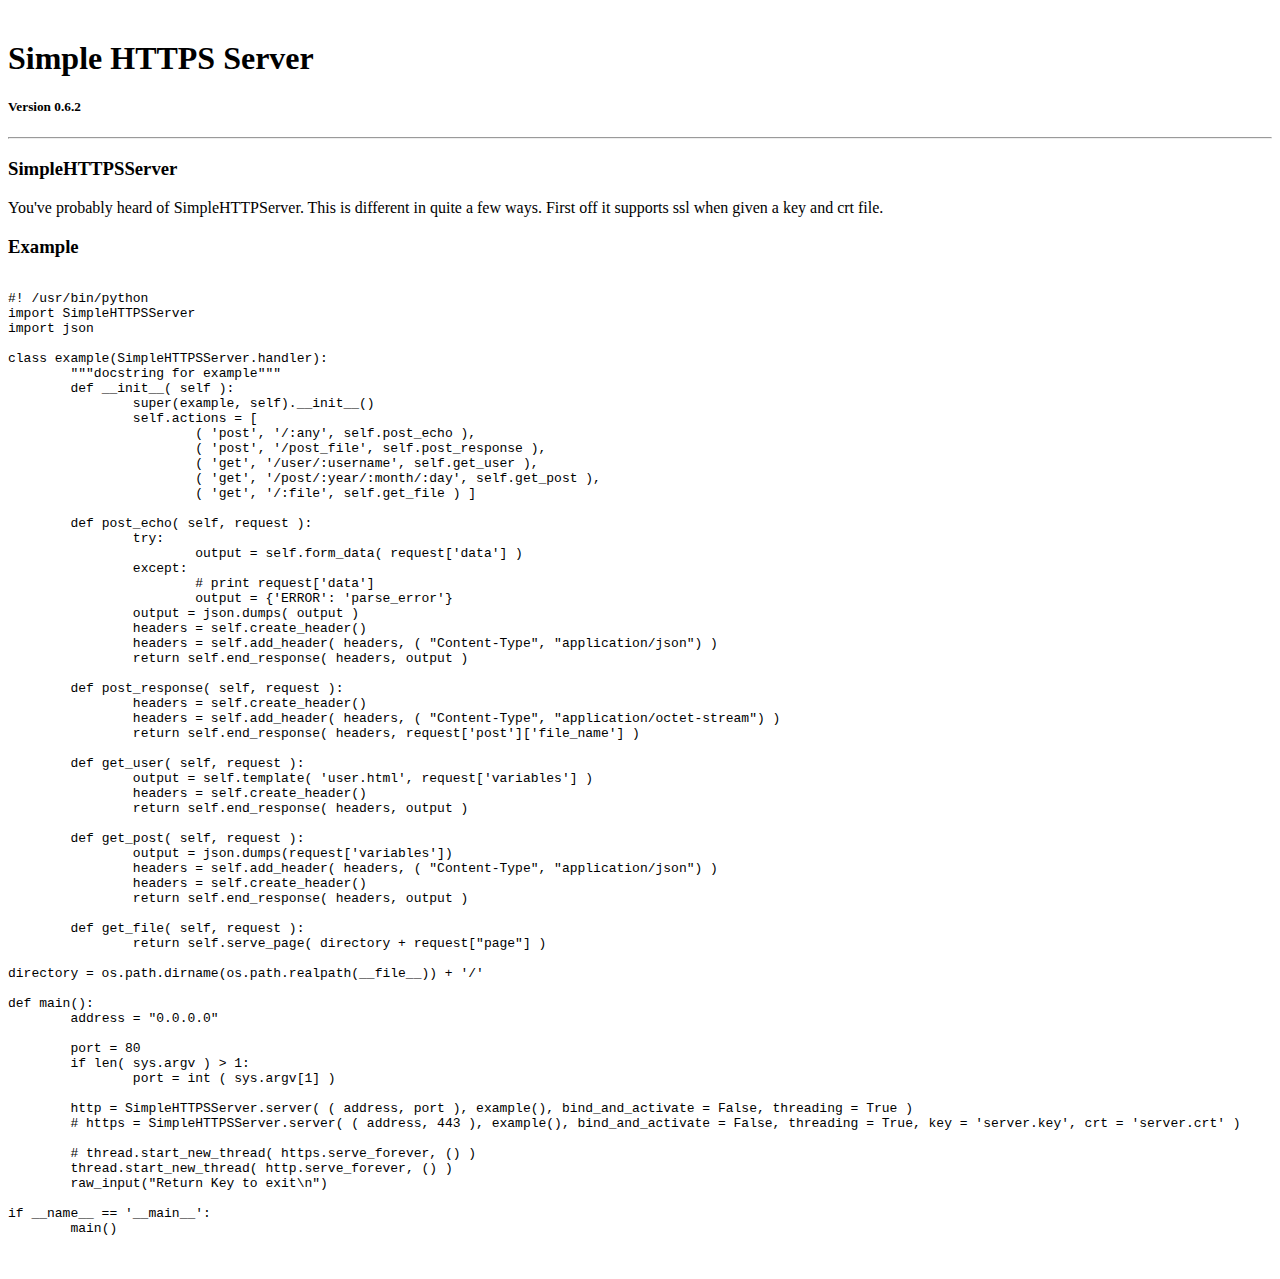
==== SimpleHTTPSServer/index.html @ 80426bcb "Fixed unescaped VERSION in core" ====
<!DOCTYPE html>
<!--[if lt IE 7 ]><html class="ie ie6" lang="en"> <![endif]-->
<!--[if IE 7 ]><html class="ie ie7" lang="en"> <![endif]-->
<!--[if IE 8 ]><html class="ie ie8" lang="en"> <![endif]-->
<!--[if (gte IE 9)|!(IE)]><!--><html lang="en"> <!--<![endif]-->
<head>

	<!-- Basic Page Needs
  ================================================== -->
	<meta charset="utf-8">
	<title>SimpleHTTPSServer</title>
	<meta name="description" content="">
	<meta name="author" content="">

	<!-- Mobile Specific Metas
  ================================================== -->
	<meta name="viewport" content="width=device-width, initial-scale=1, maximum-scale=1">

	<!-- CSS
  ================================================== -->
	<link rel="stylesheet" href="/stylesheets/base.css">
	<link rel="stylesheet" href="/stylesheets/skeleton.css">
	<link rel="stylesheet" href="/stylesheets/layout.css">
	<link rel="stylesheet" href="/stylesheets/prism.css" />

	<!-- Scripts
  ================================================== -->
	<script src="/javascript/prism.js"></script>

	<!--[if lt IE 9]>
		<script src="http://html5shim.googlecode.com/svn/trunk/html5.js"></script>
	<![endif]-->

	<!-- Favicons
	================================================== -->
	<link rel="shortcut icon" href="images/favicon.ico">
	<link rel="apple-touch-icon" href="images/apple-touch-icon.png">
	<link rel="apple-touch-icon" sizes="72x72" href="images/apple-touch-icon-72x72.png">
	<link rel="apple-touch-icon" sizes="114x114" href="images/apple-touch-icon-114x114.png">

</head>
<body>



	<!-- Primary Page Layout
	================================================== -->

	<!-- Delete everything in this .container and get started on your own site! -->

	<div class="container">
		<div class="sixteen columns">
			<h1 class="remove-bottom" style="margin-top: 40px">Simple HTTPS Server</h1>
			<h5>Version 0.6.2</h5>
			<hr />
		</div>
		<div class="sixteen columns">
			<h3>SimpleHTTPSServer</h3>
			<p>You've probably heard of SimpleHTTPServer. This is different in quite a few ways. First off it supports ssl when given a key and crt file.</p>
		</div>
		<div class="sixteen columns">
			<h3>Example</h3>
			<pre><code class="language-python">
#! /usr/bin/python
import SimpleHTTPSServer
import json

class example(SimpleHTTPSServer.handler):
	"""docstring for example"""
	def __init__( self ):
		super(example, self).__init__()
		self.actions = [
			( 'post', '/:any', self.post_echo ),
			( 'post', '/post_file', self.post_response ),
			( 'get', '/user/:username', self.get_user ),
			( 'get', '/post/:year/:month/:day', self.get_post ),
			( 'get', '/:file', self.get_file ) ]
		
	def post_echo( self, request ):
		try:
			output = self.form_data( request['data'] )
		except:
			# print request['data']
			output = {'ERROR': 'parse_error'}
		output = json.dumps( output )
		headers = self.create_header()
		headers = self.add_header( headers, ( "Content-Type", "application/json") )
		return self.end_response( headers, output )
		
	def post_response( self, request ):
		headers = self.create_header()
		headers = self.add_header( headers, ( "Content-Type", "application/octet-stream") )
		return self.end_response( headers, request['post']['file_name'] )
		
	def get_user( self, request ):
		output = self.template( 'user.html', request['variables'] )
		headers = self.create_header()
		return self.end_response( headers, output )
		
	def get_post( self, request ):
		output = json.dumps(request['variables'])
		headers = self.add_header( headers, ( "Content-Type", "application/json") )
		headers = self.create_header()
		return self.end_response( headers, output )

	def get_file( self, request ):
		return self.serve_page( directory + request["page"] )

directory = os.path.dirname(os.path.realpath(__file__)) + '/'

def main():
	address = "0.0.0.0"

	port = 80
	if len( sys.argv ) > 1:
		port = int ( sys.argv[1] )

	http = SimpleHTTPSServer.server( ( address, port ), example(), bind_and_activate = False, threading = True )
	# https = SimpleHTTPSServer.server( ( address, 443 ), example(), bind_and_activate = False, threading = True, key = 'server.key', crt = 'server.crt' )

	# thread.start_new_thread( https.serve_forever, () )
	thread.start_new_thread( http.serve_forever, () )
	raw_input("Return Key to exit\n")

if __name__ == '__main__':
	main()

			</code></pre>
		</div>

	</div><!-- container -->


<!-- End Document
================================================== -->
</body>
</html>
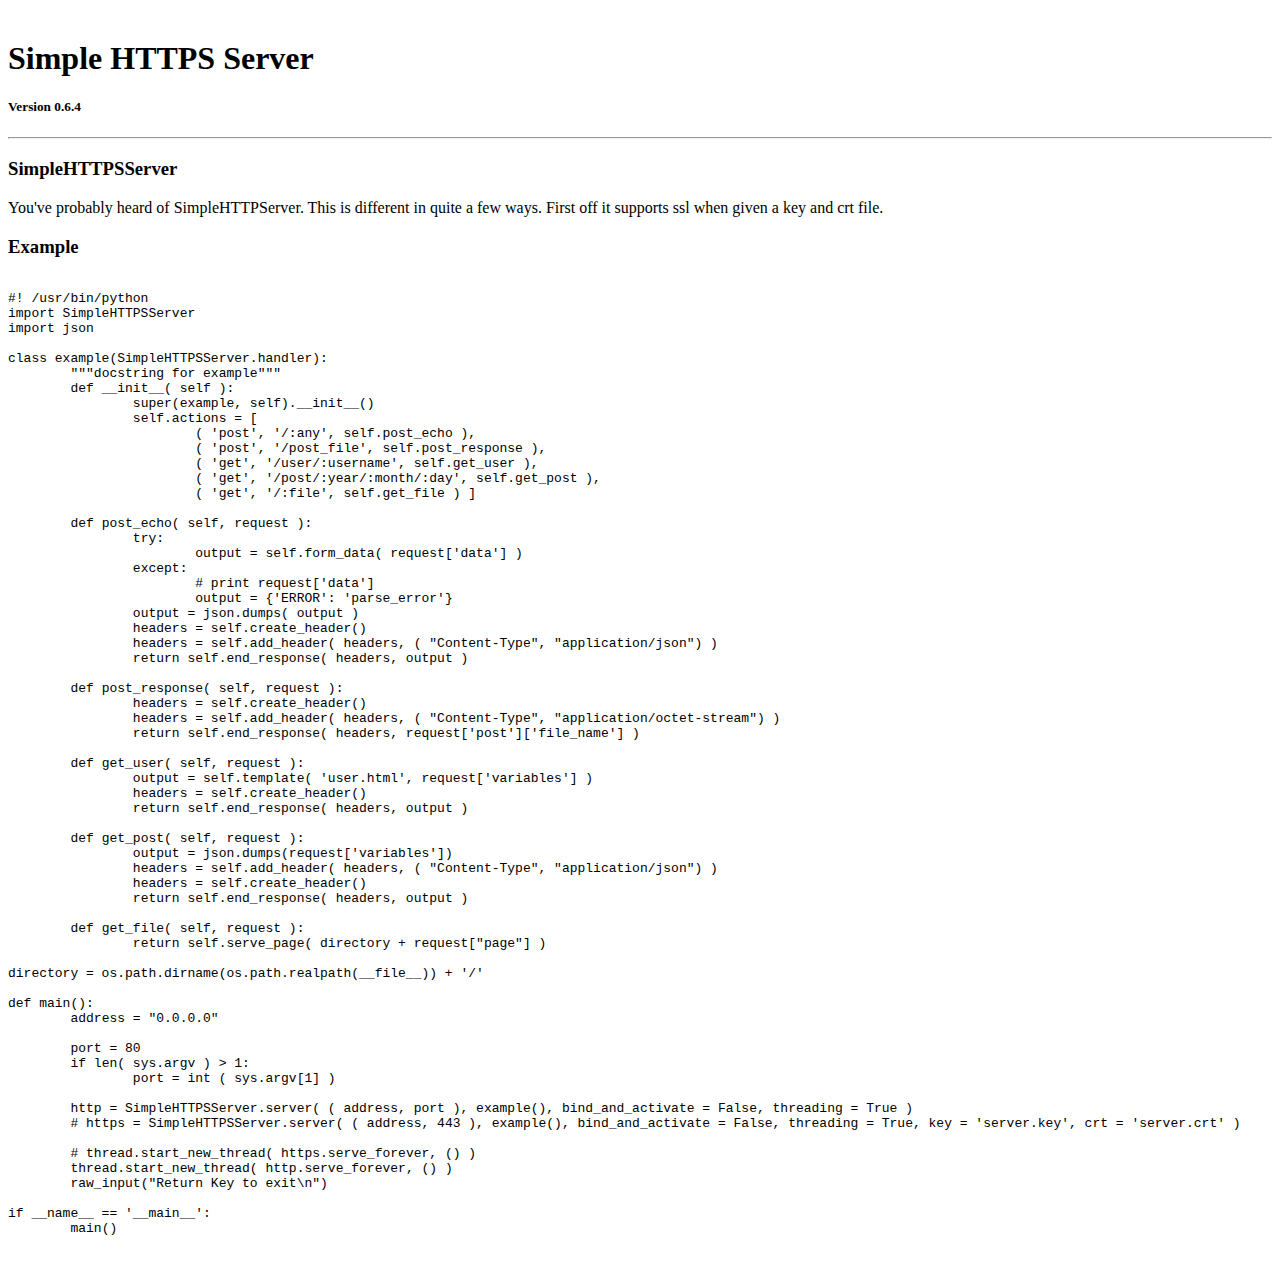
==== commit 6c6f6488: "Fixed x-www-form-urlencoded bug" ====
--- a/SimpleHTTPSServer/index.html
+++ b/SimpleHTTPSServer/index.html
@@ -51,7 +51,7 @@
 	<div class="container">
 		<div class="sixteen columns">
 			<h1 class="remove-bottom" style="margin-top: 40px">Simple HTTPS Server</h1>
-			<h5>Version 0.6.2</h5>
+			<h5>Version 0.6.4</h5>
 			<hr />
 		</div>
 		<div class="sixteen columns">
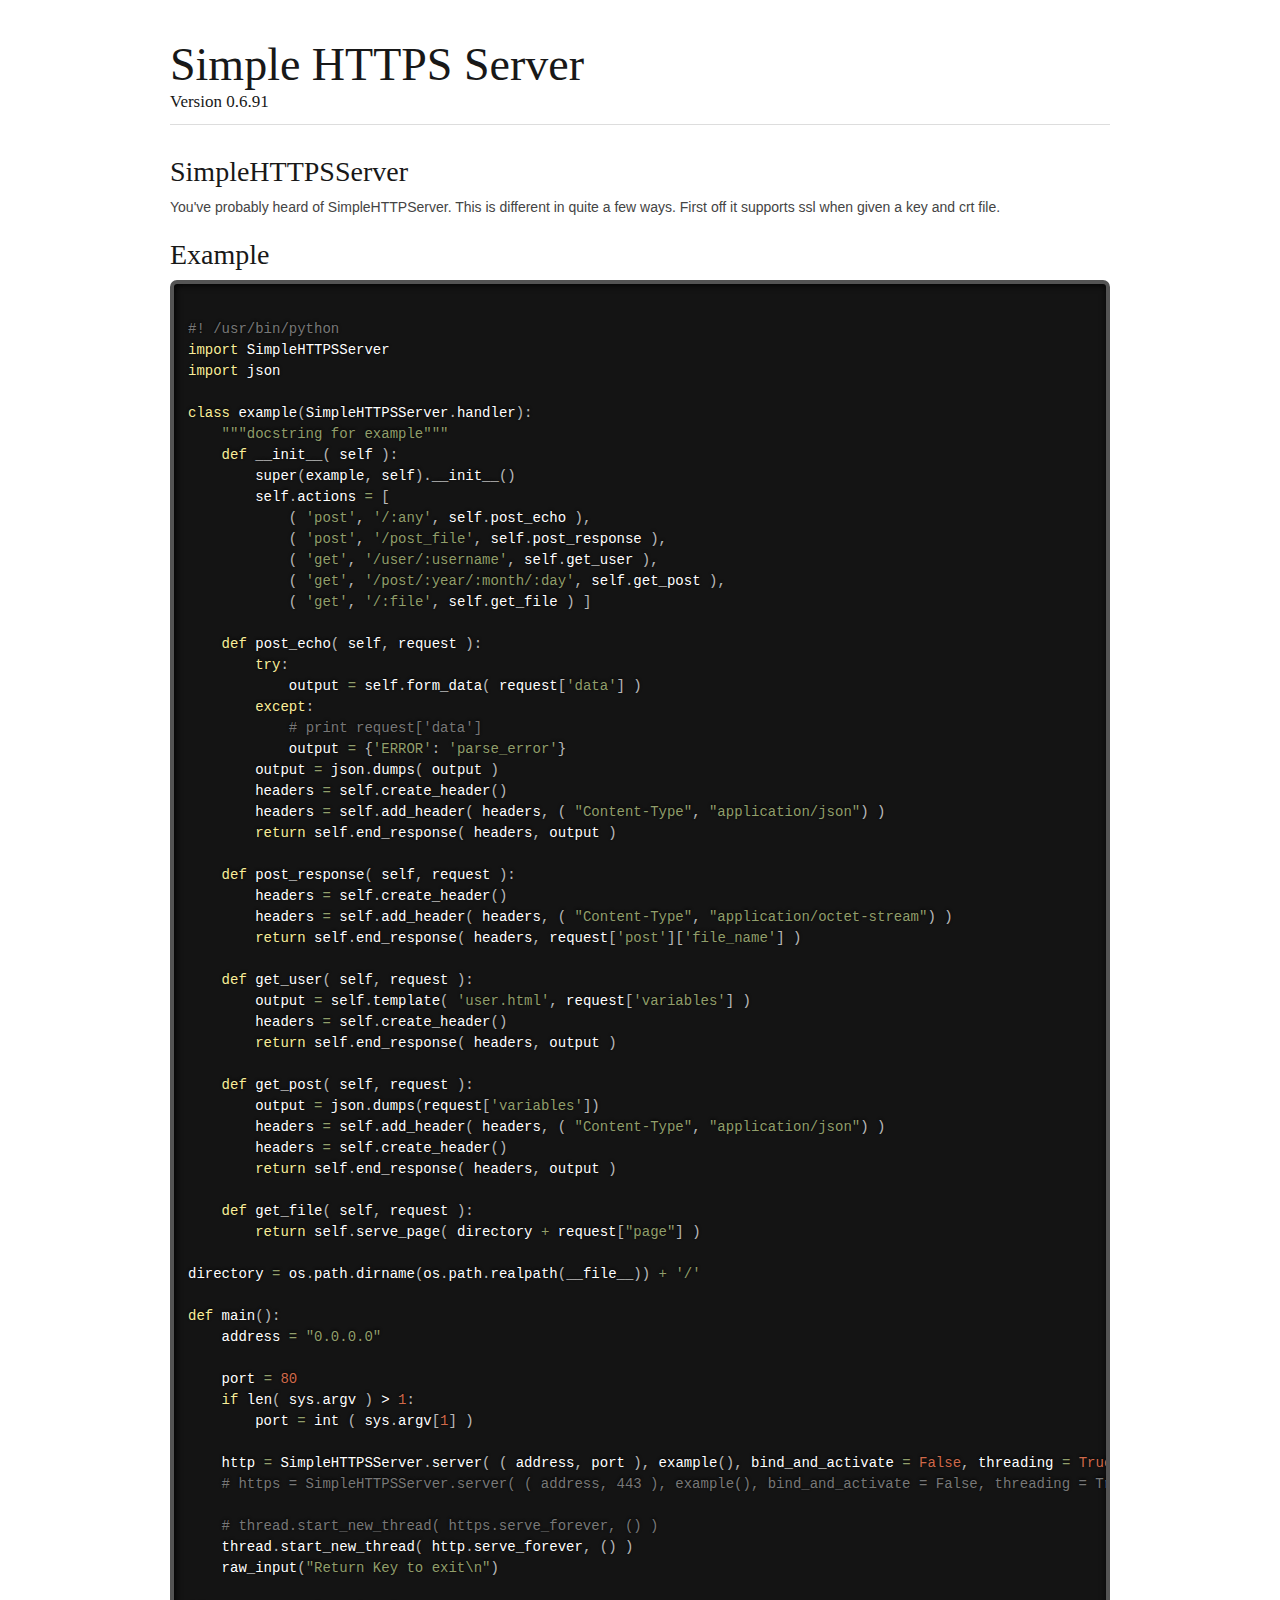
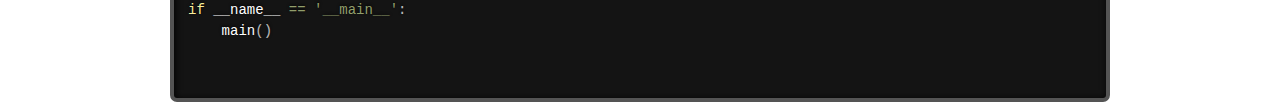
==== commit f0dd05de: "Added start to handler for easy server starting" ====
--- a/SimpleHTTPSServer/index.html
+++ b/SimpleHTTPSServer/index.html
@@ -18,14 +18,14 @@
 
 	<!-- CSS
   ================================================== -->
-	<link rel="stylesheet" href="/stylesheets/base.css">
-	<link rel="stylesheet" href="/stylesheets/skeleton.css">
-	<link rel="stylesheet" href="/stylesheets/layout.css">
-	<link rel="stylesheet" href="/stylesheets/prism.css" />
+	<link rel="stylesheet" href="stylesheets/base.css">
+	<link rel="stylesheet" href="stylesheets/skeleton.css">
+	<link rel="stylesheet" href="stylesheets/layout.css">
+	<link rel="stylesheet" href="stylesheets/prism.css" />
 
 	<!-- Scripts
   ================================================== -->
-	<script src="/javascript/prism.js"></script>
+	<script src="javascript/prism.js"></script>
 
 	<!--[if lt IE 9]>
 		<script src="http://html5shim.googlecode.com/svn/trunk/html5.js"></script>
@@ -51,7 +51,7 @@
 	<div class="container">
 		<div class="sixteen columns">
 			<h1 class="remove-bottom" style="margin-top: 40px">Simple HTTPS Server</h1>
-			<h5>Version 0.6.4</h5>
+			<h5>Version 0.6.91</h5>
 			<hr />
 		</div>
 		<div class="sixteen columns">
--- a/SimpleHTTPSServer/stylesheets/base.css
+++ b/SimpleHTTPSServer/stylesheets/base.css
@@ -0,0 +1,269 @@
+/*
+* Skeleton V1.2
+* Copyright 2011, Dave Gamache
+* www.getskeleton.com
+* Free to use under the MIT license.
+* http://www.opensource.org/licenses/mit-license.php
+* 6/20/2012
+*/
+
+
+/* Table of Content
+==================================================
+	#Reset & Basics
+	#Basic Styles
+	#Site Styles
+	#Typography
+	#Links
+	#Lists
+	#Images
+	#Buttons
+	#Forms
+	#Misc */
+
+
+/* #Reset & Basics (Inspired by E. Meyers)
+================================================== */
+	html, body, div, span, applet, object, iframe, h1, h2, h3, h4, h5, h6, p, blockquote, a, abbr, acronym, address, big, cite, del, dfn, em, img, ins, kbd, q, s, samp, small, strike, strong, sub, sup, tt, var, b, u, i, center, dl, dt, dd, ol, ul, li, fieldset, form, label, legend, table, caption, tbody, tfoot, thead, tr, th, td, article, aside, canvas, details, embed, figure, figcaption, footer, header, hgroup, menu, nav, output, ruby, section, summary, time, mark, audio, video {
+		margin: 0;
+		padding: 0;
+		border: 0;
+		font-size: 100%;
+		font: inherit;
+		vertical-align: baseline; }
+	article, aside, details, figcaption, figure, footer, header, hgroup, menu, nav, section {
+		display: block; }
+	body {
+		line-height: 1; }
+	ol, ul {
+		list-style: none; }
+	blockquote, q {
+		quotes: none; }
+	blockquote:before, blockquote:after,
+	q:before, q:after {
+		content: '';
+		content: none; }
+	table {
+		border-collapse: collapse;
+		border-spacing: 0; }
+
+
+/* #Basic Styles
+================================================== */
+	body {
+		background: #fff;
+		font: 14px/21px "HelveticaNeue", "Helvetica Neue", Helvetica, Arial, sans-serif;
+		color: #444;
+		-webkit-font-smoothing: antialiased; /* Fix for webkit rendering */
+		-webkit-text-size-adjust: 100%;
+ }
+
+
+/* #Typography
+================================================== */
+	h1, h2, h3, h4, h5, h6 {
+		color: #181818;
+		font-family: "Georgia", "Times New Roman", serif;
+		font-weight: normal; }
+	h1 a, h2 a, h3 a, h4 a, h5 a, h6 a { font-weight: inherit; }
+	h1 { font-size: 46px; line-height: 50px; margin-bottom: 14px;}
+	h2 { font-size: 35px; line-height: 40px; margin-bottom: 10px; }
+	h3 { font-size: 28px; line-height: 34px; margin-bottom: 8px; }
+	h4 { font-size: 21px; line-height: 30px; margin-bottom: 4px; }
+	h5 { font-size: 17px; line-height: 24px; }
+	h6 { font-size: 14px; line-height: 21px; }
+	.subheader { color: #777; }
+
+	p { margin: 0 0 20px 0; }
+	p img { margin: 0; }
+	p.lead { font-size: 21px; line-height: 27px; color: #777;  }
+
+	em { font-style: italic; }
+	strong { font-weight: bold; color: #333; }
+	small { font-size: 80%; }
+
+/*	Blockquotes  */
+	blockquote, blockquote p { font-size: 17px; line-height: 24px; color: #777; font-style: italic; }
+	blockquote { margin: 0 0 20px; padding: 9px 20px 0 19px; border-left: 1px solid #ddd; }
+	blockquote cite { display: block; font-size: 12px; color: #555; }
+	blockquote cite:before { content: "\2014 \0020"; }
+	blockquote cite a, blockquote cite a:visited, blockquote cite a:visited { color: #555; }
+
+	hr { border: solid #ddd; border-width: 1px 0 0; clear: both; margin: 10px 0 30px; height: 0; }
+
+
+/* #Links
+================================================== */
+	a, a:visited { color: #333; text-decoration: underline; outline: 0; }
+	a:hover, a:focus { color: #000; }
+	p a, p a:visited { line-height: inherit; }
+
+
+/* #Lists
+================================================== */
+	ul, ol { margin-bottom: 20px; }
+	ul { list-style: none outside; }
+	ol { list-style: decimal; }
+	ol, ul.square, ul.circle, ul.disc { margin-left: 30px; }
+	ul.square { list-style: square outside; }
+	ul.circle { list-style: circle outside; }
+	ul.disc { list-style: disc outside; }
+	ul ul, ul ol,
+	ol ol, ol ul { margin: 4px 0 5px 30px; font-size: 90%;  }
+	ul ul li, ul ol li,
+	ol ol li, ol ul li { margin-bottom: 6px; }
+	li { line-height: 18px; margin-bottom: 12px; }
+	ul.large li { line-height: 21px; }
+	li p { line-height: 21px; }
+
+/* #Images
+================================================== */
+
+	img.scale-with-grid {
+		max-width: 100%;
+		height: auto; }
+
+
+/* #Buttons
+================================================== */
+
+	.button,
+	button,
+	input[type="submit"],
+	input[type="reset"],
+	input[type="button"] {
+		background: #eee; /* Old browsers */
+		background: #eee -moz-linear-gradient(top, rgba(255,255,255,.2) 0%, rgba(0,0,0,.2) 100%); /* FF3.6+ */
+		background: #eee -webkit-gradient(linear, left top, left bottom, color-stop(0%,rgba(255,255,255,.2)), color-stop(100%,rgba(0,0,0,.2))); /* Chrome,Safari4+ */
+		background: #eee -webkit-linear-gradient(top, rgba(255,255,255,.2) 0%,rgba(0,0,0,.2) 100%); /* Chrome10+,Safari5.1+ */
+		background: #eee -o-linear-gradient(top, rgba(255,255,255,.2) 0%,rgba(0,0,0,.2) 100%); /* Opera11.10+ */
+		background: #eee -ms-linear-gradient(top, rgba(255,255,255,.2) 0%,rgba(0,0,0,.2) 100%); /* IE10+ */
+		background: #eee linear-gradient(top, rgba(255,255,255,.2) 0%,rgba(0,0,0,.2) 100%); /* W3C */
+	  border: 1px solid #aaa;
+	  border-top: 1px solid #ccc;
+	  border-left: 1px solid #ccc;
+	  -moz-border-radius: 3px;
+	  -webkit-border-radius: 3px;
+	  border-radius: 3px;
+	  color: #444;
+	  display: inline-block;
+	  font-size: 11px;
+	  font-weight: bold;
+	  text-decoration: none;
+	  text-shadow: 0 1px rgba(255, 255, 255, .75);
+	  cursor: pointer;
+	  margin-bottom: 20px;
+	  line-height: normal;
+	  padding: 8px 10px;
+	  font-family: "HelveticaNeue", "Helvetica Neue", Helvetica, Arial, sans-serif; }
+
+	.button:hover,
+	button:hover,
+	input[type="submit"]:hover,
+	input[type="reset"]:hover,
+	input[type="button"]:hover {
+		color: #222;
+		background: #ddd; /* Old browsers */
+		background: #ddd -moz-linear-gradient(top, rgba(255,255,255,.3) 0%, rgba(0,0,0,.3) 100%); /* FF3.6+ */
+		background: #ddd -webkit-gradient(linear, left top, left bottom, color-stop(0%,rgba(255,255,255,.3)), color-stop(100%,rgba(0,0,0,.3))); /* Chrome,Safari4+ */
+		background: #ddd -webkit-linear-gradient(top, rgba(255,255,255,.3) 0%,rgba(0,0,0,.3) 100%); /* Chrome10+,Safari5.1+ */
+		background: #ddd -o-linear-gradient(top, rgba(255,255,255,.3) 0%,rgba(0,0,0,.3) 100%); /* Opera11.10+ */
+		background: #ddd -ms-linear-gradient(top, rgba(255,255,255,.3) 0%,rgba(0,0,0,.3) 100%); /* IE10+ */
+		background: #ddd linear-gradient(top, rgba(255,255,255,.3) 0%,rgba(0,0,0,.3) 100%); /* W3C */
+	  border: 1px solid #888;
+	  border-top: 1px solid #aaa;
+	  border-left: 1px solid #aaa; }
+
+	.button:active,
+	button:active,
+	input[type="submit"]:active,
+	input[type="reset"]:active,
+	input[type="button"]:active {
+		border: 1px solid #666;
+		background: #ccc; /* Old browsers */
+		background: #ccc -moz-linear-gradient(top, rgba(255,255,255,.35) 0%, rgba(10,10,10,.4) 100%); /* FF3.6+ */
+		background: #ccc -webkit-gradient(linear, left top, left bottom, color-stop(0%,rgba(255,255,255,.35)), color-stop(100%,rgba(10,10,10,.4))); /* Chrome,Safari4+ */
+		background: #ccc -webkit-linear-gradient(top, rgba(255,255,255,.35) 0%,rgba(10,10,10,.4) 100%); /* Chrome10+,Safari5.1+ */
+		background: #ccc -o-linear-gradient(top, rgba(255,255,255,.35) 0%,rgba(10,10,10,.4) 100%); /* Opera11.10+ */
+		background: #ccc -ms-linear-gradient(top, rgba(255,255,255,.35) 0%,rgba(10,10,10,.4) 100%); /* IE10+ */
+		background: #ccc linear-gradient(top, rgba(255,255,255,.35) 0%,rgba(10,10,10,.4) 100%); /* W3C */ }
+
+	.button.full-width,
+	button.full-width,
+	input[type="submit"].full-width,
+	input[type="reset"].full-width,
+	input[type="button"].full-width {
+		width: 100%;
+		padding-left: 0 !important;
+		padding-right: 0 !important;
+		text-align: center; }
+
+	/* Fix for odd Mozilla border & padding issues */
+	button::-moz-focus-inner,
+	input::-moz-focus-inner {
+    border: 0;
+    padding: 0;
+	}
+
+
+/* #Forms
+================================================== */
+
+	form {
+		margin-bottom: 20px; }
+	fieldset {
+		margin-bottom: 20px; }
+	input[type="text"],
+	input[type="password"],
+	input[type="email"],
+	textarea,
+	select {
+		border: 1px solid #ccc;
+		padding: 6px 4px;
+		outline: none;
+		-moz-border-radius: 2px;
+		-webkit-border-radius: 2px;
+		border-radius: 2px;
+		font: 13px "HelveticaNeue", "Helvetica Neue", Helvetica, Arial, sans-serif;
+		color: #777;
+		margin: 0;
+		width: 210px;
+		max-width: 100%;
+		display: block;
+		margin-bottom: 20px;
+		background: #fff; }
+	select {
+		padding: 0; }
+	input[type="text"]:focus,
+	input[type="password"]:focus,
+	input[type="email"]:focus,
+	textarea:focus {
+		border: 1px solid #aaa;
+ 		color: #444;
+ 		-moz-box-shadow: 0 0 3px rgba(0,0,0,.2);
+		-webkit-box-shadow: 0 0 3px rgba(0,0,0,.2);
+		box-shadow:  0 0 3px rgba(0,0,0,.2); }
+	textarea {
+		min-height: 60px; }
+	label,
+	legend {
+		display: block;
+		font-weight: bold;
+		font-size: 13px;  }
+	select {
+		width: 220px; }
+	input[type="checkbox"] {
+		display: inline; }
+	label span,
+	legend span {
+		font-weight: normal;
+		font-size: 13px;
+		color: #444; }
+
+/* #Misc
+================================================== */
+	.remove-bottom { margin-bottom: 0 !important; }
+	.half-bottom { margin-bottom: 10px !important; }
+	.add-bottom { margin-bottom: 20px !important; }
+
+
--- a/SimpleHTTPSServer/stylesheets/skeleton.css
+++ b/SimpleHTTPSServer/stylesheets/skeleton.css
@@ -0,0 +1,242 @@
+/*
+* Skeleton V1.2
+* Copyright 2011, Dave Gamache
+* www.getskeleton.com
+* Free to use under the MIT license.
+* http://www.opensource.org/licenses/mit-license.php
+* 6/20/2012
+*/
+
+
+/* Table of Contents
+==================================================
+    #Base 960 Grid
+    #Tablet (Portrait)
+    #Mobile (Portrait)
+    #Mobile (Landscape)
+    #Clearing */
+
+
+
+/* #Base 960 Grid
+================================================== */
+
+    .container                                  { position: relative; width: 960px; margin: 0 auto; padding: 0; }
+    .container .column,
+    .container .columns                         { float: left; display: inline; margin-left: 10px; margin-right: 10px; }
+    .row                                        { margin-bottom: 20px; }
+
+    /* Nested Column Classes */
+    .column.alpha, .columns.alpha               { margin-left: 0; }
+    .column.omega, .columns.omega               { margin-right: 0; }
+
+    /* Base Grid */
+    .container .one.column,
+    .container .one.columns                     { width: 40px;  }
+    .container .two.columns                     { width: 100px; }
+    .container .three.columns                   { width: 160px; }
+    .container .four.columns                    { width: 220px; }
+    .container .five.columns                    { width: 280px; }
+    .container .six.columns                     { width: 340px; }
+    .container .seven.columns                   { width: 400px; }
+    .container .eight.columns                   { width: 460px; }
+    .container .nine.columns                    { width: 520px; }
+    .container .ten.columns                     { width: 580px; }
+    .container .eleven.columns                  { width: 640px; }
+    .container .twelve.columns                  { width: 700px; }
+    .container .thirteen.columns                { width: 760px; }
+    .container .fourteen.columns                { width: 820px; }
+    .container .fifteen.columns                 { width: 880px; }
+    .container .sixteen.columns                 { width: 940px; }
+
+    .container .one-third.column                { width: 300px; }
+    .container .two-thirds.column               { width: 620px; }
+
+    /* Offsets */
+    .container .offset-by-one                   { padding-left: 60px;  }
+    .container .offset-by-two                   { padding-left: 120px; }
+    .container .offset-by-three                 { padding-left: 180px; }
+    .container .offset-by-four                  { padding-left: 240px; }
+    .container .offset-by-five                  { padding-left: 300px; }
+    .container .offset-by-six                   { padding-left: 360px; }
+    .container .offset-by-seven                 { padding-left: 420px; }
+    .container .offset-by-eight                 { padding-left: 480px; }
+    .container .offset-by-nine                  { padding-left: 540px; }
+    .container .offset-by-ten                   { padding-left: 600px; }
+    .container .offset-by-eleven                { padding-left: 660px; }
+    .container .offset-by-twelve                { padding-left: 720px; }
+    .container .offset-by-thirteen              { padding-left: 780px; }
+    .container .offset-by-fourteen              { padding-left: 840px; }
+    .container .offset-by-fifteen               { padding-left: 900px; }
+
+
+
+/* #Tablet (Portrait)
+================================================== */
+
+    /* Note: Design for a width of 768px */
+
+    @media only screen and (min-width: 768px) and (max-width: 959px) {
+        .container                                  { width: 768px; }
+        .container .column,
+        .container .columns                         { margin-left: 10px; margin-right: 10px;  }
+        .column.alpha, .columns.alpha               { margin-left: 0; margin-right: 10px; }
+        .column.omega, .columns.omega               { margin-right: 0; margin-left: 10px; }
+        .alpha.omega                                { margin-left: 0; margin-right: 0; }
+
+        .container .one.column,
+        .container .one.columns                     { width: 28px; }
+        .container .two.columns                     { width: 76px; }
+        .container .three.columns                   { width: 124px; }
+        .container .four.columns                    { width: 172px; }
+        .container .five.columns                    { width: 220px; }
+        .container .six.columns                     { width: 268px; }
+        .container .seven.columns                   { width: 316px; }
+        .container .eight.columns                   { width: 364px; }
+        .container .nine.columns                    { width: 412px; }
+        .container .ten.columns                     { width: 460px; }
+        .container .eleven.columns                  { width: 508px; }
+        .container .twelve.columns                  { width: 556px; }
+        .container .thirteen.columns                { width: 604px; }
+        .container .fourteen.columns                { width: 652px; }
+        .container .fifteen.columns                 { width: 700px; }
+        .container .sixteen.columns                 { width: 748px; }
+
+        .container .one-third.column                { width: 236px; }
+        .container .two-thirds.column               { width: 492px; }
+
+        /* Offsets */
+        .container .offset-by-one                   { padding-left: 48px; }
+        .container .offset-by-two                   { padding-left: 96px; }
+        .container .offset-by-three                 { padding-left: 144px; }
+        .container .offset-by-four                  { padding-left: 192px; }
+        .container .offset-by-five                  { padding-left: 240px; }
+        .container .offset-by-six                   { padding-left: 288px; }
+        .container .offset-by-seven                 { padding-left: 336px; }
+        .container .offset-by-eight                 { padding-left: 384px; }
+        .container .offset-by-nine                  { padding-left: 432px; }
+        .container .offset-by-ten                   { padding-left: 480px; }
+        .container .offset-by-eleven                { padding-left: 528px; }
+        .container .offset-by-twelve                { padding-left: 576px; }
+        .container .offset-by-thirteen              { padding-left: 624px; }
+        .container .offset-by-fourteen              { padding-left: 672px; }
+        .container .offset-by-fifteen               { padding-left: 720px; }
+    }
+
+
+/*  #Mobile (Portrait)
+================================================== */
+
+    /* Note: Design for a width of 320px */
+
+    @media only screen and (max-width: 767px) {
+        .container { width: 300px; }
+        .container .columns,
+        .container .column { margin: 0; }
+
+        .container .one.column,
+        .container .one.columns,
+        .container .two.columns,
+        .container .three.columns,
+        .container .four.columns,
+        .container .five.columns,
+        .container .six.columns,
+        .container .seven.columns,
+        .container .eight.columns,
+        .container .nine.columns,
+        .container .ten.columns,
+        .container .eleven.columns,
+        .container .twelve.columns,
+        .container .thirteen.columns,
+        .container .fourteen.columns,
+        .container .fifteen.columns,
+        .container .sixteen.columns,
+        .container .one-third.column,
+        .container .two-thirds.column  { width: 300px; }
+
+        /* Offsets */
+        .container .offset-by-one,
+        .container .offset-by-two,
+        .container .offset-by-three,
+        .container .offset-by-four,
+        .container .offset-by-five,
+        .container .offset-by-six,
+        .container .offset-by-seven,
+        .container .offset-by-eight,
+        .container .offset-by-nine,
+        .container .offset-by-ten,
+        .container .offset-by-eleven,
+        .container .offset-by-twelve,
+        .container .offset-by-thirteen,
+        .container .offset-by-fourteen,
+        .container .offset-by-fifteen { padding-left: 0; }
+
+    }
+
+
+/* #Mobile (Landscape)
+================================================== */
+
+    /* Note: Design for a width of 480px */
+
+    @media only screen and (min-width: 480px) and (max-width: 767px) {
+        .container { width: 420px; }
+        .container .columns,
+        .container .column { margin: 0; }
+
+        .container .one.column,
+        .container .one.columns,
+        .container .two.columns,
+        .container .three.columns,
+        .container .four.columns,
+        .container .five.columns,
+        .container .six.columns,
+        .container .seven.columns,
+        .container .eight.columns,
+        .container .nine.columns,
+        .container .ten.columns,
+        .container .eleven.columns,
+        .container .twelve.columns,
+        .container .thirteen.columns,
+        .container .fourteen.columns,
+        .container .fifteen.columns,
+        .container .sixteen.columns,
+        .container .one-third.column,
+        .container .two-thirds.column { width: 420px; }
+    }
+
+
+/* #Clearing
+================================================== */
+
+    /* Self Clearing Goodness */
+    .container:after { content: "\0020"; display: block; height: 0; clear: both; visibility: hidden; }
+
+    /* Use clearfix class on parent to clear nested columns,
+    or wrap each row of columns in a <div class="row"> */
+    .clearfix:before,
+    .clearfix:after,
+    .row:before,
+    .row:after {
+      content: '\0020';
+      display: block;
+      overflow: hidden;
+      visibility: hidden;
+      width: 0;
+      height: 0; }
+    .row:after,
+    .clearfix:after {
+      clear: both; }
+    .row,
+    .clearfix {
+      zoom: 1; }
+
+    /* You can also use a <br class="clear" /> to clear columns */
+    .clear {
+      clear: both;
+      display: block;
+      overflow: hidden;
+      visibility: hidden;
+      width: 0;
+      height: 0;
+    }
--- a/SimpleHTTPSServer/stylesheets/layout.css
+++ b/SimpleHTTPSServer/stylesheets/layout.css
@@ -0,0 +1,58 @@
+/*
+* Skeleton V1.2
+* Copyright 2011, Dave Gamache
+* www.getskeleton.com
+* Free to use under the MIT license.
+* http://www.opensource.org/licenses/mit-license.php
+* 6/20/2012
+*/
+
+/* Table of Content
+==================================================
+	#Site Styles
+	#Page Styles
+	#Media Queries
+	#Font-Face */
+
+/* #Site Styles
+================================================== */
+
+/* #Page Styles
+================================================== */
+
+/* #Media Queries
+================================================== */
+
+	/* Smaller than standard 960 (devices and browsers) */
+	@media only screen and (max-width: 959px) {}
+
+	/* Tablet Portrait size to standard 960 (devices and browsers) */
+	@media only screen and (min-width: 768px) and (max-width: 959px) {}
+
+	/* All Mobile Sizes (devices and browser) */
+	@media only screen and (max-width: 767px) {}
+
+	/* Mobile Landscape Size to Tablet Portrait (devices and browsers) */
+	@media only screen and (min-width: 480px) and (max-width: 767px) {}
+
+	/* Mobile Portrait Size to Mobile Landscape Size (devices and browsers) */
+	@media only screen and (max-width: 479px) {}
+
+
+/* #Font-Face
+================================================== */
+/* 	This is the proper syntax for an @font-face file
+		Just create a "fonts" folder at the root,
+		copy your FontName into code below and remove
+		comment brackets */
+
+/*	@font-face {
+	    font-family: 'FontName';
+	    src: url('../fonts/FontName.eot');
+	    src: url('../fonts/FontName.eot?iefix') format('eot'),
+	         url('../fonts/FontName.woff') format('woff'),
+	         url('../fonts/FontName.ttf') format('truetype'),
+	         url('../fonts/FontName.svg#webfontZam02nTh') format('svg');
+	    font-weight: normal;
+	    font-style: normal; }
+*/--- a/SimpleHTTPSServer/stylesheets/prism.css
+++ b/SimpleHTTPSServer/stylesheets/prism.css
@@ -0,0 +1,197 @@
+/* http://prismjs.com/download.html?themes=prism-twilight&languages=python */
+/**
+ * prism.js Twilight theme
+ * Based (more or less) on the Twilight theme originally of Textmate fame.
+ * @author Remy Bach
+ */
+code[class*="language-"],
+pre[class*="language-"] {
+	color: white;
+	direction: ltr;
+	font-family: Consolas, Monaco, 'Andale Mono', monospace;
+	text-align: left;
+	text-shadow: 0 -.1em .2em black;
+	white-space: pre;
+	word-spacing: normal;
+	word-break: normal;
+	line-height: 1.5;
+
+	-moz-tab-size: 4;
+	-o-tab-size: 4;
+	tab-size: 4;
+
+	-webkit-hyphens: none;
+	-moz-hyphens: none;
+	-ms-hyphens: none;
+	hyphens: none;
+}
+
+pre[class*="language-"],
+:not(pre) > code[class*="language-"] {
+	background: hsl(0, 0%, 8%); /* #141414 */
+}
+
+/* Code blocks */
+pre[class*="language-"] {
+	border-radius: .5em;
+	border: .3em solid hsl(0, 0%, 33%); /* #282A2B */
+	box-shadow: 1px 1px .5em black inset;
+	margin: .5em 0;
+	overflow: auto;
+	padding: 1em;
+}
+
+pre[class*="language-"]::selection {
+	/* Safari */
+	background: hsl(200, 4%, 16%); /* #282A2B */
+}
+
+pre[class*="language-"]::selection {
+	/* Firefox */
+	background: hsl(200, 4%, 16%); /* #282A2B */
+}
+
+/* Text Selection colour */
+pre[class*="language-"]::-moz-selection, pre[class*="language-"] ::-moz-selection,
+code[class*="language-"]::-moz-selection, code[class*="language-"] ::-moz-selection {
+	text-shadow: none;
+	background: hsla(0, 0%, 93%, 0.15); /* #EDEDED */
+}
+
+pre[class*="language-"]::selection, pre[class*="language-"] ::selection,
+code[class*="language-"]::selection, code[class*="language-"] ::selection {
+	text-shadow: none;
+	background: hsla(0, 0%, 93%, 0.15); /* #EDEDED */
+}
+
+/* Inline code */
+:not(pre) > code[class*="language-"] {
+	border-radius: .3em;
+	border: .13em solid hsl(0, 0%, 33%); /* #545454 */
+	box-shadow: 1px 1px .3em -.1em black inset;
+	padding: .15em .2em .05em;
+}
+
+.token.comment,
+.token.prolog,
+.token.doctype,
+.token.cdata {
+	color: hsl(0, 0%, 47%); /* #777777 */
+}
+
+.token.punctuation {
+	opacity: .7;
+}
+
+.namespace {
+	opacity: .7;
+}
+
+.token.tag,
+.token.boolean,
+.token.number,
+.token.deleted {
+	color: hsl(14, 58%, 55%); /* #CF6A4C */
+}
+
+.token.keyword,
+.token.property,
+.token.selector,
+.token.constant,
+.token.symbol,
+.token.builtin {
+	color: hsl(53, 89%, 79%); /* #F9EE98 */
+}
+
+.token.attr-name,
+.token.attr-value,
+.token.string,
+.token.char,
+.token.operator,
+.token.entity,
+.token.url,
+.language-css .token.string,
+.style .token.string,
+.token.variable,
+.token.inserted {
+	color: hsl(76, 21%, 52%); /* #8F9D6A */
+}
+
+.token.atrule {
+	color: hsl(218, 22%, 55%); /* #7587A6 */
+}
+
+.token.regex,
+.token.important {
+	color: hsl(42, 75%, 65%); /* #E9C062 */
+}
+
+.token.important {
+	font-weight: bold;
+}
+
+.token.entity {
+	cursor: help;
+}
+
+pre[data-line] {
+	padding: 1em 0 1em 3em;
+	position: relative;
+}
+
+/* Markup */
+.language-markup .token.tag,
+.language-markup .token.attr-name,
+.language-markup .token.punctuation {
+	color: hsl(33, 33%, 52%); /* #AC885B */
+}
+
+/* Make the tokens sit above the line highlight so the colours don't look faded. */
+.token {
+	position: relative;
+	z-index: 1;
+}
+
+.line-highlight {
+	background: -moz-linear-gradient(left, hsla(0, 0%, 33%, .1) 70%, hsla(0, 0%, 33%, 0)); /* #545454 */
+	background: -o-linear-gradient(left, hsla(0, 0%, 33%, .1) 70%, hsla(0, 0%, 33%, 0)); /* #545454 */
+	background: -webkit-linear-gradient(left, hsla(0, 0%, 33%, .1) 70%, hsla(0, 0%, 33%, 0)); /* #545454 */
+	background: hsla(0, 0%, 33%, 0.25); /* #545454 */
+	background: linear-gradient(left, hsla(0, 0%, 33%, .1) 70%, hsla(0, 0%, 33%, 0)); /* #545454 */
+	border-bottom: 1px dashed hsl(0, 0%, 33%); /* #545454 */
+	border-top: 1px dashed hsl(0, 0%, 33%); /* #545454 */
+	left: 0;
+	line-height: inherit;
+	margin-top: 0.75em; /* Same as .prism’s padding-top */
+	padding: inherit 0;
+	pointer-events: none;
+	position: absolute;
+	right: 0;
+	white-space: pre;
+	z-index: 0;
+}
+
+.line-highlight:before,
+.line-highlight[data-end]:after {
+	background-color: hsl(215, 15%, 59%); /* #8794A6 */
+	border-radius: 999px;
+	box-shadow: 0 1px white;
+	color: hsl(24, 20%, 95%); /* #F5F2F0 */
+	content: attr(data-start);
+	font: bold 65%/1.5 sans-serif;
+	left: .6em;
+	min-width: 1em;
+	padding: 0 .5em;
+	position: absolute;
+	text-align: center;
+	text-shadow: none;
+	top: .4em;
+	vertical-align: .3em;
+}
+
+.line-highlight[data-end]:after {
+	bottom: .4em;
+	content: attr(data-end);
+	top: auto;
+}
+
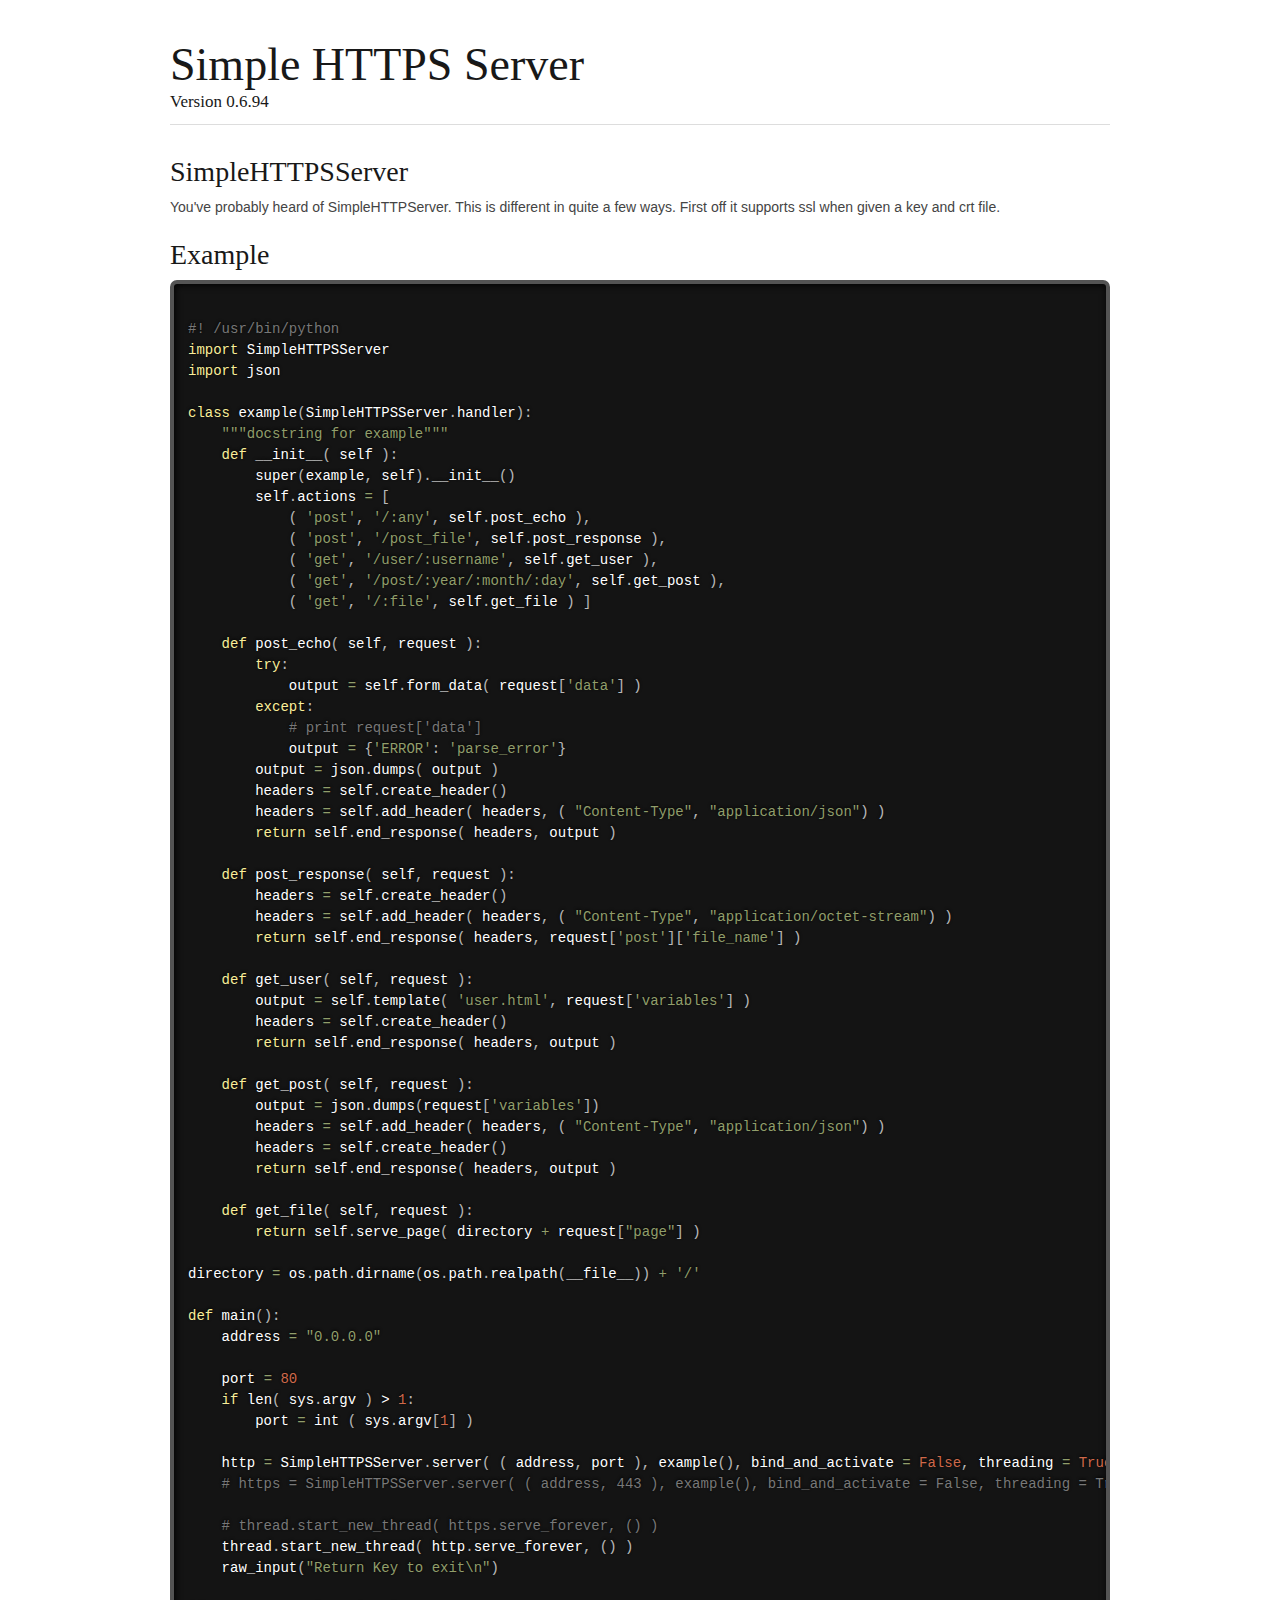
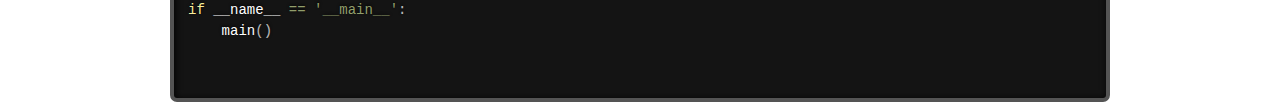
==== commit 562cab55: "Fixed receving wrong content length" ====
--- a/SimpleHTTPSServer/index.html
+++ b/SimpleHTTPSServer/index.html
@@ -51,7 +51,7 @@
 	<div class="container">
 		<div class="sixteen columns">
 			<h1 class="remove-bottom" style="margin-top: 40px">Simple HTTPS Server</h1>
-			<h5>Version 0.6.91</h5>
+			<h5>Version 0.6.94</h5>
 			<hr />
 		</div>
 		<div class="sixteen columns">
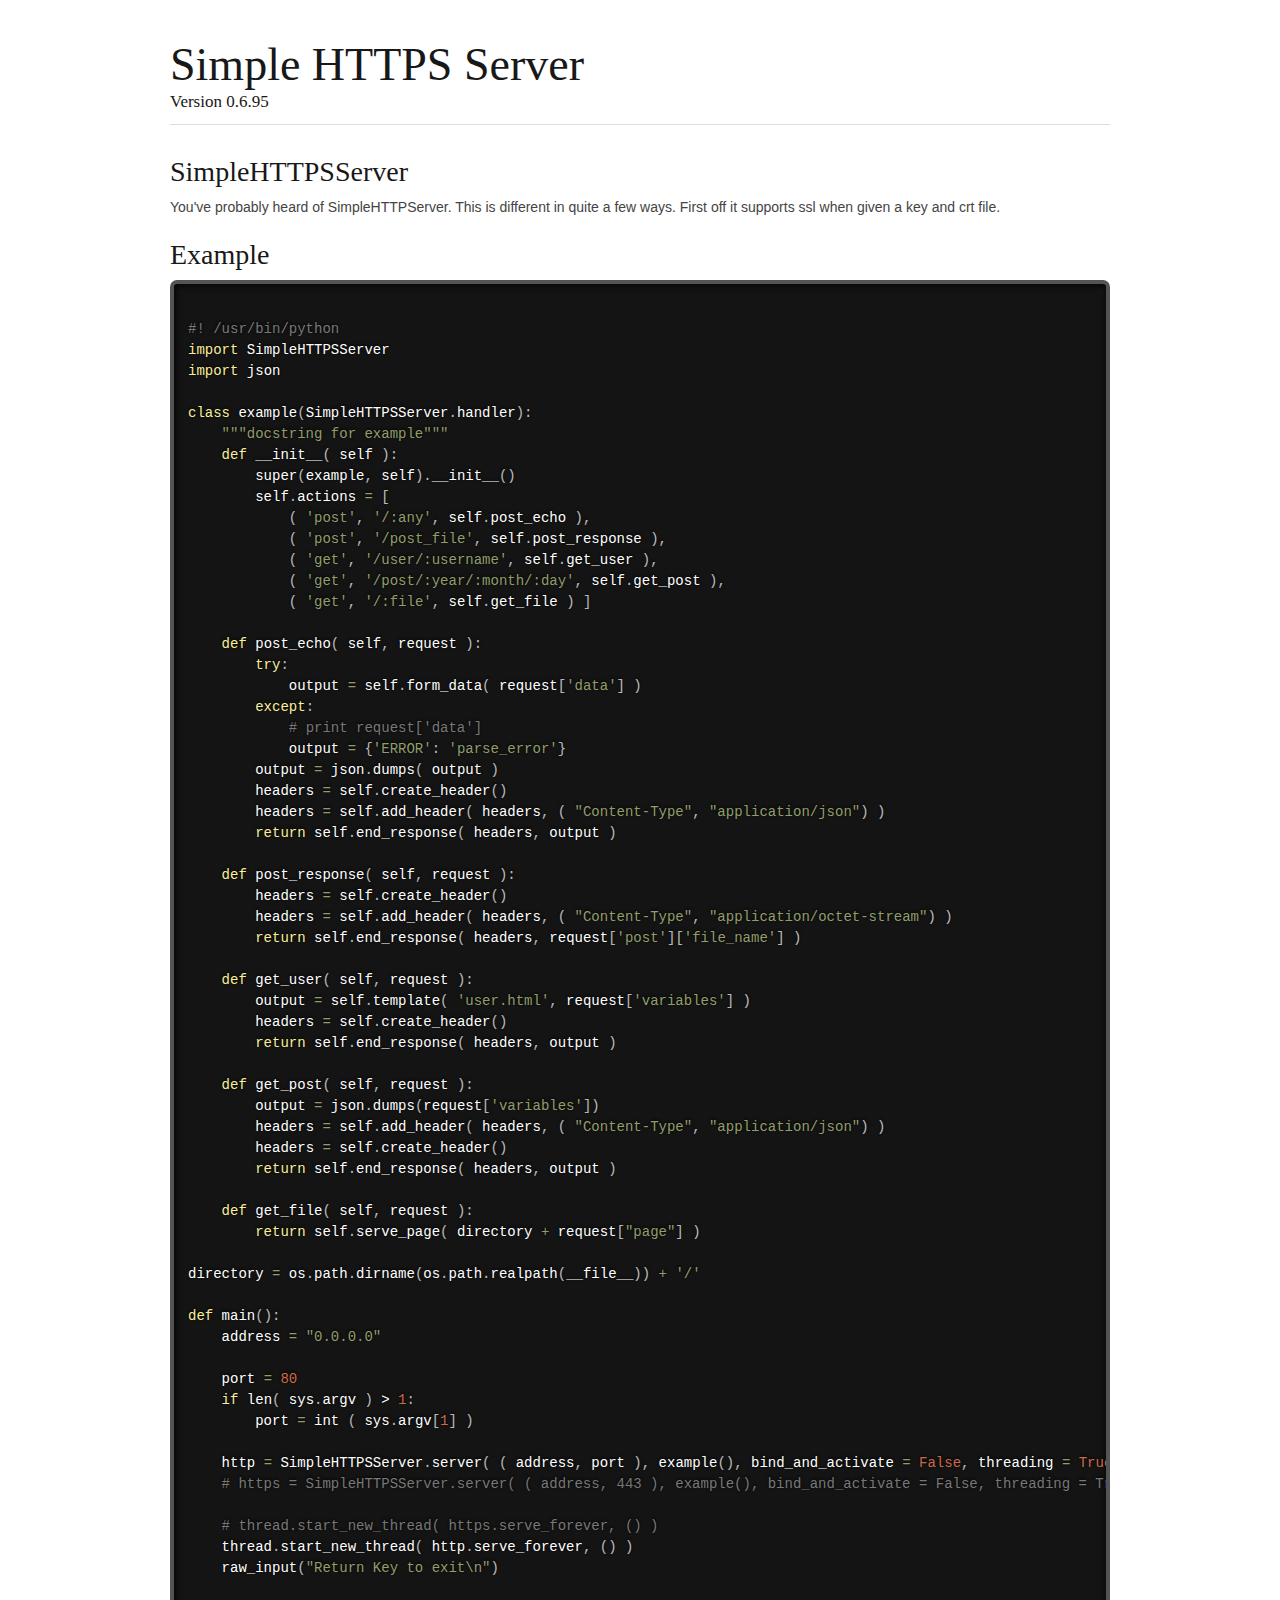
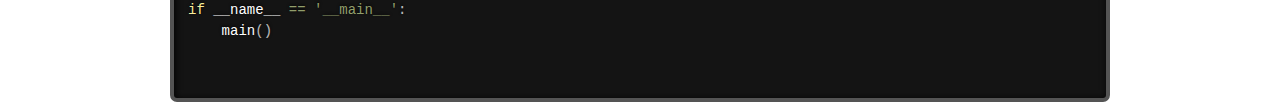
==== commit 35e20ee0: "No logging" ====
--- a/SimpleHTTPSServer/index.html
+++ b/SimpleHTTPSServer/index.html
@@ -51,7 +51,7 @@
 	<div class="container">
 		<div class="sixteen columns">
 			<h1 class="remove-bottom" style="margin-top: 40px">Simple HTTPS Server</h1>
-			<h5>Version 0.6.94</h5>
+			<h5>Version 0.6.95</h5>
 			<hr />
 		</div>
 		<div class="sixteen columns">
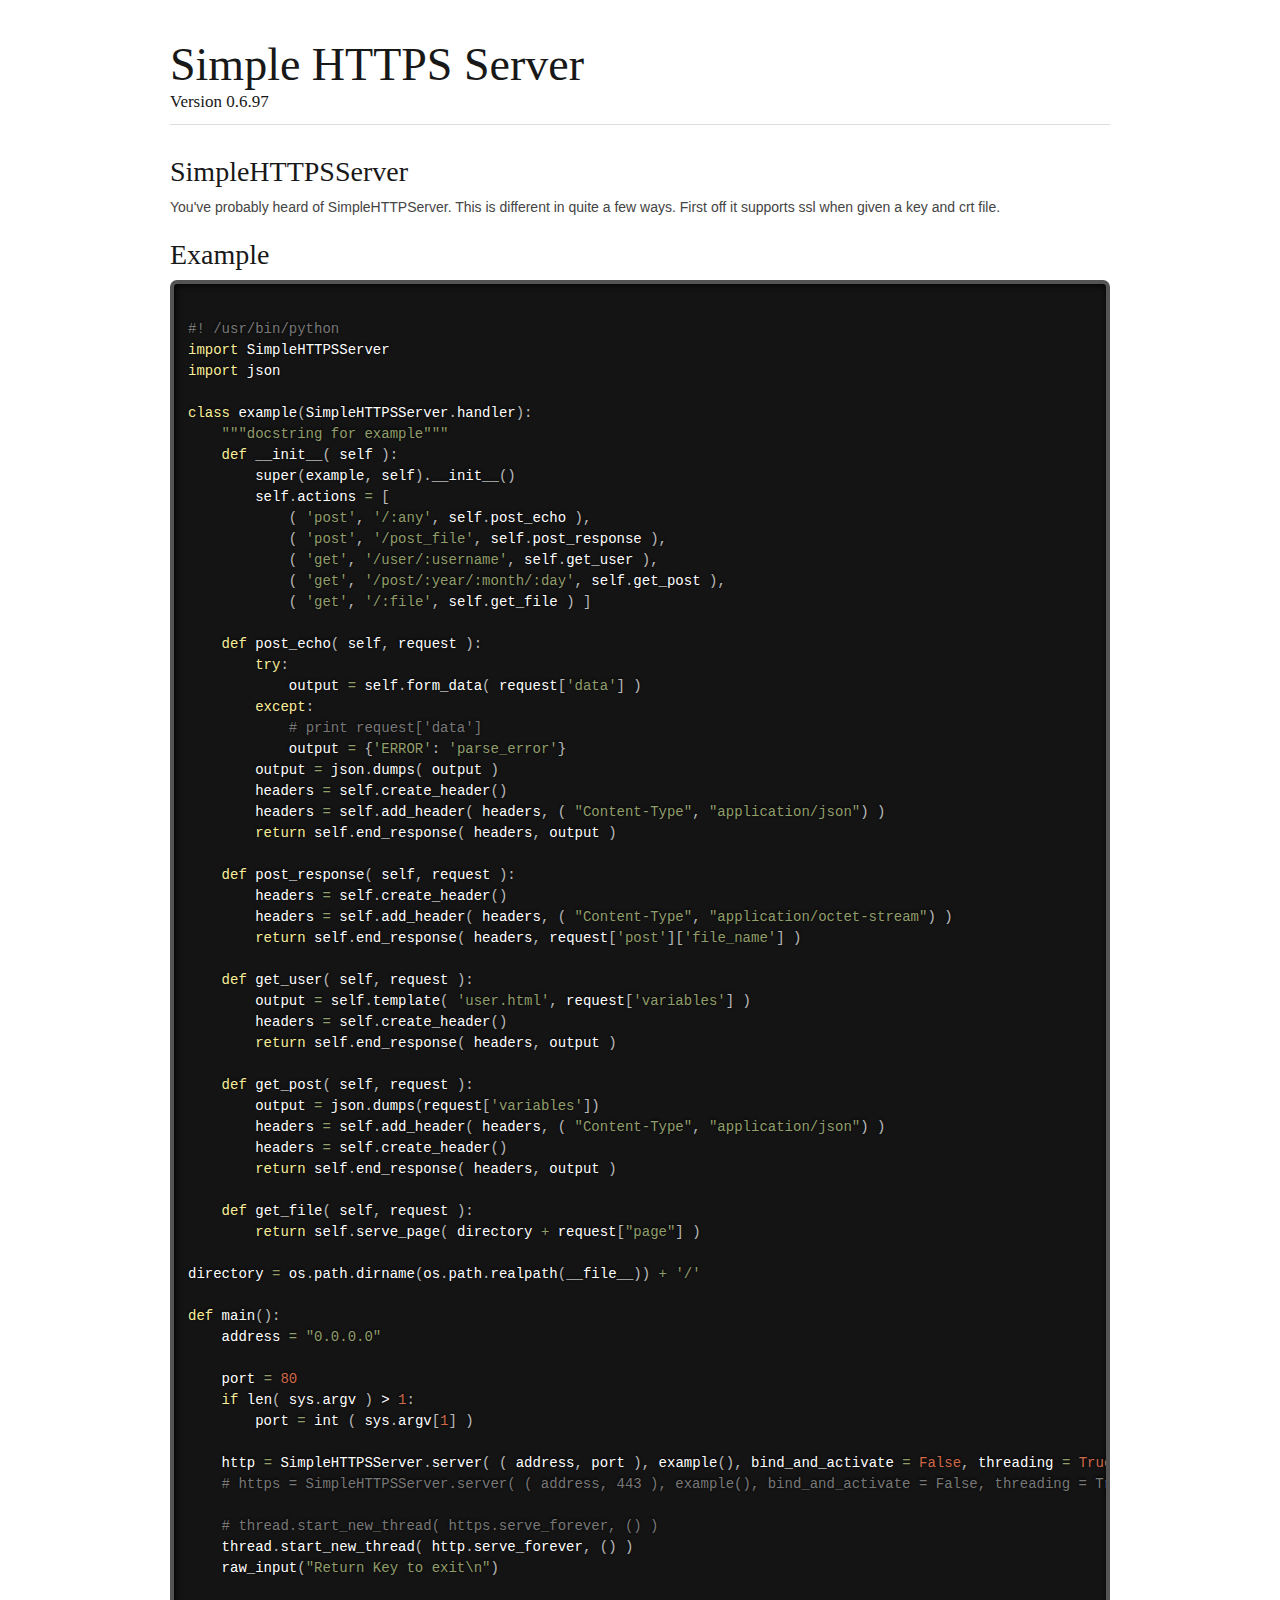
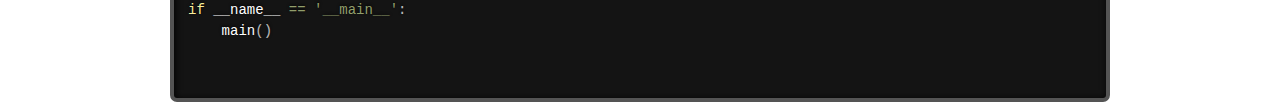
==== commit 731c8fbf: "Working with python2.6" ====
--- a/SimpleHTTPSServer/index.html
+++ b/SimpleHTTPSServer/index.html
@@ -51,7 +51,7 @@
 	<div class="container">
 		<div class="sixteen columns">
 			<h1 class="remove-bottom" style="margin-top: 40px">Simple HTTPS Server</h1>
-			<h5>Version 0.6.95</h5>
+			<h5>Version 0.6.97</h5>
 			<hr />
 		</div>
 		<div class="sixteen columns">
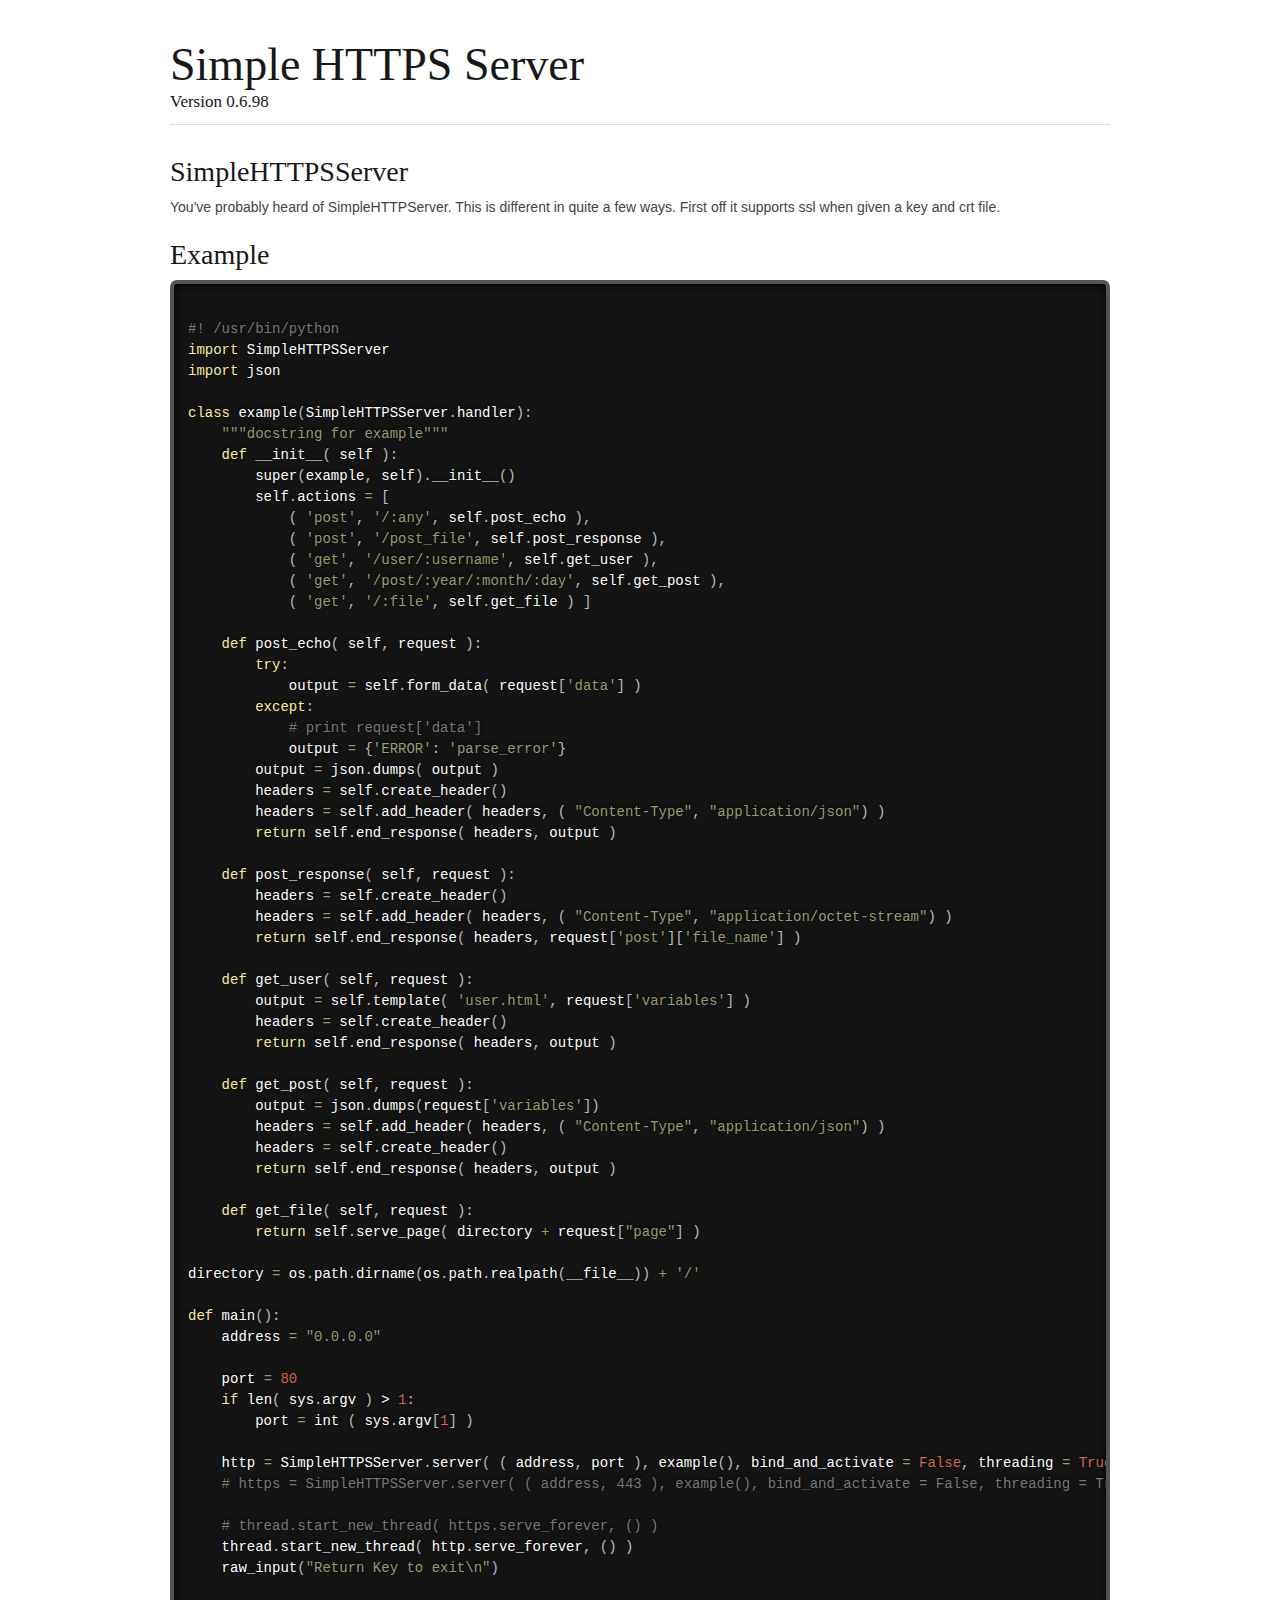
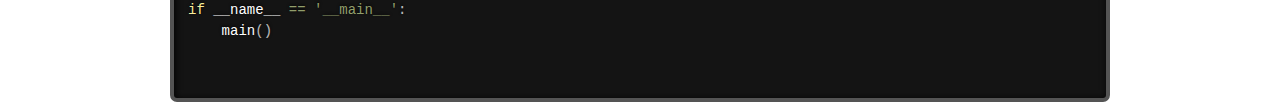
==== commit 95f23072: "Really working with python2.6" ====
--- a/SimpleHTTPSServer/index.html
+++ b/SimpleHTTPSServer/index.html
@@ -51,7 +51,7 @@
 	<div class="container">
 		<div class="sixteen columns">
 			<h1 class="remove-bottom" style="margin-top: 40px">Simple HTTPS Server</h1>
-			<h5>Version 0.6.97</h5>
+			<h5>Version 0.6.98</h5>
 			<hr />
 		</div>
 		<div class="sixteen columns">
@@ -75,7 +75,7 @@
 			( 'get', '/user/:username', self.get_user ),
 			( 'get', '/post/:year/:month/:day', self.get_post ),
 			( 'get', '/:file', self.get_file ) ]
-		
+
 	def post_echo( self, request ):
 		try:
 			output = self.form_data( request['data'] )
@@ -86,17 +86,17 @@
 		headers = self.create_header()
 		headers = self.add_header( headers, ( "Content-Type", "application/json") )
 		return self.end_response( headers, output )
-		
+
 	def post_response( self, request ):
 		headers = self.create_header()
 		headers = self.add_header( headers, ( "Content-Type", "application/octet-stream") )
 		return self.end_response( headers, request['post']['file_name'] )
-		
+
 	def get_user( self, request ):
 		output = self.template( 'user.html', request['variables'] )
 		headers = self.create_header()
 		return self.end_response( headers, output )
-		
+
 	def get_post( self, request ):
 		output = json.dumps(request['variables'])
 		headers = self.add_header( headers, ( "Content-Type", "application/json") )
@@ -134,4 +134,4 @@
 <!-- End Document
 ================================================== -->
 </body>
-</html>+</html>
